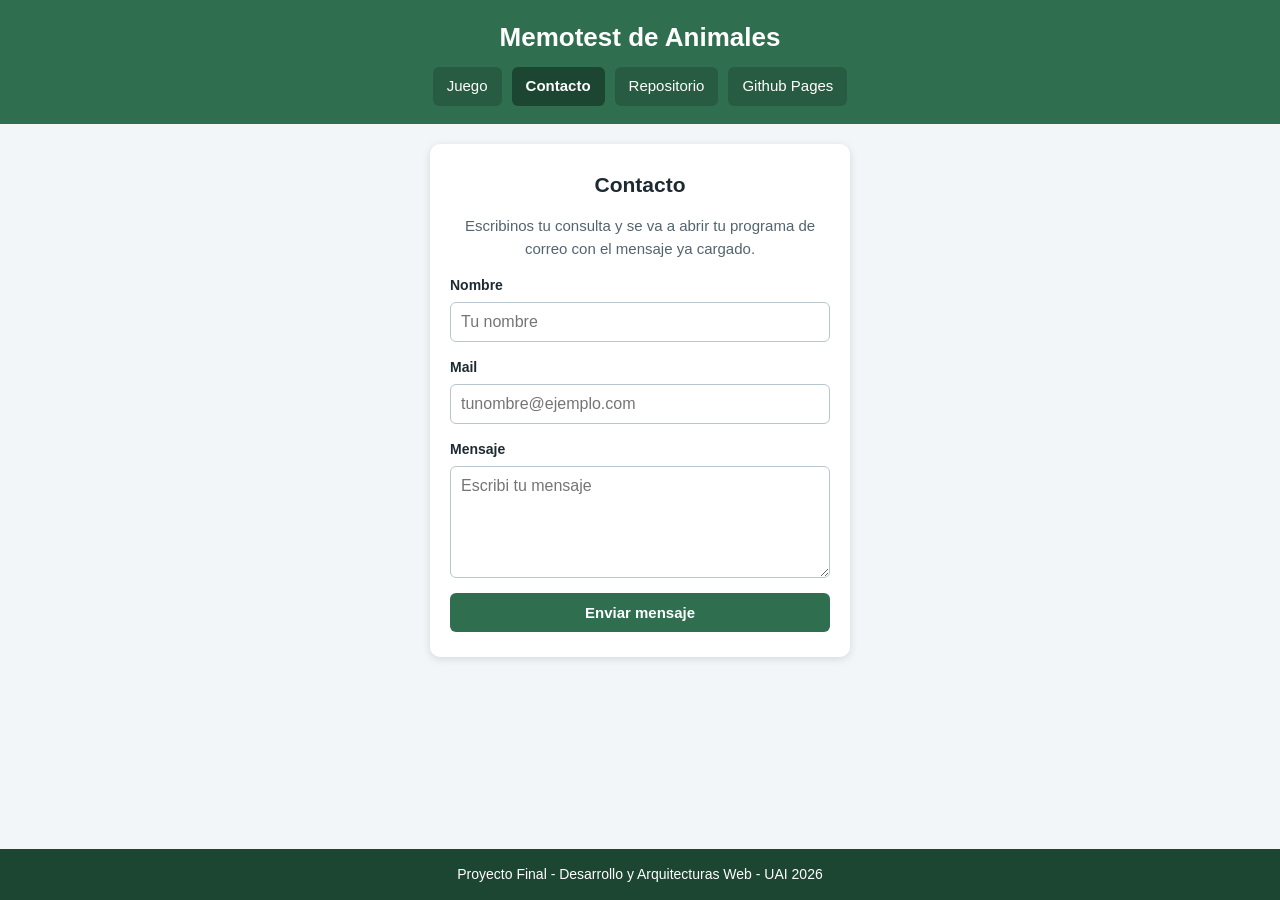
==== pages/contact.html @ 3eb37f37 "Crear pagina de contacto con validaciones y envio por mail" ====
<!DOCTYPE html>
<html lang="es">
  <head>
    <meta charset="UTF-8" />
    <meta name="viewport" content="width=device-width, initial-scale=1.0" />
    <title>Contacto - Memotest de Animales</title>
    <link rel="stylesheet" href="../css/reset.css" />
    <link rel="stylesheet" href="../css/styles.css" />
  </head>

  <body>
    <header class="encabezado">
      <h1 class="titulo-sitio">Memotest de Animales</h1>

      <nav class="navegacion">
        <a class="link-nav" href="../index.html">Juego</a>
        <a class="link-nav activo" href="contact.html">Contacto</a>
        <a
          class="link-nav"
          href="https://github.com/AndresVaccari/FinalDAW"
          target="_blank"
          rel="noopener"
          >Repositorio</a
        >
        <a
          class="link-nav"
          href="https://andresvaccari.github.io/FinalDAW/"
          target="_blank"
          rel="noopener"
          >Github Pages</a
        >
      </nav>
    </header>

    <main class="contenido">
      <section class="pantalla-inicio">
        <h2 class="subtitulo">Contacto</h2>

        <p class="texto-ayuda">
          Escribinos tu consulta y se va a abrir tu programa de correo con el
          mensaje ya cargado.
        </p>

        <form class="formulario-inicio" id="formulario-contacto">
          <div class="campo">
            <label class="etiqueta" for="input-nombre-contacto">Nombre</label>
            <input
              class="entrada"
              id="input-nombre-contacto"
              type="text"
              placeholder="Tu nombre"
              autocomplete="off"
            />
          </div>

          <div class="campo">
            <label class="etiqueta" for="input-mail">Mail</label>
            <input
              class="entrada"
              id="input-mail"
              type="text"
              placeholder="tunombre@ejemplo.com"
              autocomplete="off"
            />
          </div>

          <div class="campo">
            <label class="etiqueta" for="input-mensaje">Mensaje</label>
            <textarea
              class="entrada area-texto"
              id="input-mensaje"
              rows="5"
              placeholder="Escribi tu mensaje"
            ></textarea>
          </div>

          <p class="mensaje-error oculto" id="mensaje-error-contacto"></p>
          <p class="mensaje-exito oculto" id="mensaje-exito-contacto"></p>

          <button class="boton boton-principal" type="submit">
            Enviar mensaje
          </button>
        </form>
      </section>
    </main>

    <footer class="pie">
      <p>Proyecto Final - Desarrollo y Arquitecturas Web - UAI 2026</p>
    </footer>

    <script src="../js/validations.js"></script>
    <script src="../js/contact.js"></script>
  </body>
</html>
---- css/styles.css ----
/* Estilos generales del sitio */

body {
  display: flex;
  flex-direction: column;
  min-height: 100vh;
  background-color: #f2f6f9;
  color: #1e2a32;
}

/* Encabezado y navegacion */

.encabezado {
  display: flex;
  flex-direction: column;
  align-items: center;
  gap: 10px;
  padding: 18px 15px;
  background-color: #2f6f4f;
  color: #ffffff;
}

.titulo-sitio {
  font-size: 26px;
  text-align: center;
}

.navegacion {
  display: flex;
  flex-wrap: wrap;
  justify-content: center;
  gap: 10px;
}

.link-nav {
  padding: 8px 14px;
  border-radius: 6px;
  background-color: #275c42;
  font-size: 15px;
}

.link-nav:hover {
  background-color: #1d4632;
}

.link-nav.activo {
  background-color: #1d4632;
  font-weight: bold;
}

/* Contenido principal */

.contenido {
  display: flex;
  flex-direction: column;
  align-items: center;
  gap: 20px;
  flex-grow: 1;
  width: 100%;
  max-width: 900px;
  margin: 0 auto;
  padding: 20px 15px;
}

/* Utilidades */

.oculto {
  display: none;
}

/* Pantalla de inicio */

.pantalla-inicio {
  display: flex;
  flex-direction: column;
  align-items: center;
  gap: 15px;
  width: 100%;
  max-width: 420px;
  padding: 25px 20px;
  border-radius: 10px;
  background-color: #ffffff;
  box-shadow: 0 2px 8px rgba(0, 0, 0, 0.12);
}

.subtitulo {
  font-size: 21px;
  text-align: center;
}

.texto-ayuda {
  font-size: 15px;
  text-align: center;
  color: #52646f;
}

.formulario-inicio {
  display: flex;
  flex-direction: column;
  gap: 15px;
  width: 100%;
}

.campo {
  display: flex;
  flex-direction: column;
  gap: 6px;
}

.etiqueta {
  font-size: 14px;
  font-weight: bold;
}

.entrada {
  padding: 10px;
  border: 1px solid #b9c6cf;
  border-radius: 6px;
  background-color: #ffffff;
  color: #1e2a32;
}

.entrada:focus {
  outline: 2px solid #2f6f4f;
  border-color: #2f6f4f;
}

.mensaje-error {
  padding: 9px 11px;
  border-radius: 6px;
  background-color: #fbe3e3;
  color: #9e2020;
  border-left: 4px solid #9e2020;
  font-size: 14px;
}

.mensaje-exito {
  padding: 9px 11px;
  border-radius: 6px;
  background-color: #e2f2e8;
  color: #1d4632;
  border-left: 4px solid #1d4632;
  font-size: 14px;
}

.area-texto {
  resize: vertical;
  min-height: 110px;
}

/* Botones */

.boton {
  padding: 11px 18px;
  border: none;
  border-radius: 6px;
  background-color: #cfdae1;
  color: #1e2a32;
  cursor: pointer;
  font-size: 15px;
}

.boton:hover {
  background-color: #bccad3;
}

.boton-principal {
  background-color: #2f6f4f;
  color: #ffffff;
  font-weight: bold;
}

.boton-principal:hover {
  background-color: #245740;
}

/* Pantalla de juego */

.pantalla-juego {
  display: flex;
  flex-direction: column;
  align-items: center;
  gap: 18px;
  width: 100%;
}

.panel-datos {
  display: flex;
  flex-wrap: wrap;
  justify-content: center;
  gap: 10px;
  width: 100%;
}

.dato {
  display: flex;
  flex-direction: column;
  align-items: center;
  min-width: 92px;
  padding: 8px 12px;
  border-radius: 8px;
  background-color: #ffffff;
  box-shadow: 0 1px 4px rgba(0, 0, 0, 0.1);
}

.dato-etiqueta {
  font-size: 12px;
  text-transform: uppercase;
  color: #52646f;
}

.dato-valor {
  font-size: 17px;
  font-weight: bold;
}

.acciones-juego {
  display: flex;
  flex-wrap: wrap;
  justify-content: center;
  gap: 10px;
}

/* Tablero de cartas */

.tablero {
  display: flex;
  flex-wrap: wrap;
  justify-content: center;
  gap: 8px;
  width: 100%;
  max-width: 600px;
}

.tablero-facil .carta {
  width: calc(25% - 6px);
}

.tablero-medio .carta {
  width: calc(20% - 7px);
}

.tablero-dificil .carta {
  width: calc(16.6% - 7px);
}

.carta {
  position: relative;
  height: 80px;
  padding: 0;
  border: none;
  background: none;
  cursor: pointer;
  perspective: 600px;
}

.carta-cara {
  position: absolute;
  top: 0;
  left: 0;
  display: flex;
  align-items: center;
  justify-content: center;
  width: 100%;
  height: 100%;
  border-radius: 8px;
  font-size: 32px;
  backface-visibility: hidden;
  transition: transform 0.4s;
}

.carta-dorso {
  background-color: #2f6f4f;
  color: #ffffff;
  font-weight: bold;
}

.carta-frente {
  background-color: #ffffff;
  border: 2px solid #2f6f4f;
  transform: rotateY(180deg);
}

.carta.descubierta .carta-dorso {
  transform: rotateY(180deg);
}

.carta.descubierta .carta-frente {
  transform: rotateY(360deg);
}

/* Estado de par encontrado: se marca con color y con un simbolo */

.carta.emparejada {
  cursor: default;
}

.carta.emparejada .carta-frente {
  background-color: #e2f2e8;
  border-color: #1d4632;
  border-width: 3px;
}

.carta.emparejada .carta-frente::after {
  content: "✔";
  position: absolute;
  top: 1px;
  right: 5px;
  font-size: 13px;
  color: #1d4632;
}

/* Estado de par incorrecto: se marca con color y con un simbolo */

.carta.incorrecta .carta-frente {
  background-color: #fbe3e3;
  border-color: #9e2020;
  border-width: 3px;
}

.carta.incorrecta .carta-frente::after {
  content: "✖";
  position: absolute;
  top: 1px;
  right: 5px;
  font-size: 13px;
  color: #9e2020;
}

/* Modales de la interfaz */

.fondo-modal {
  position: fixed;
  top: 0;
  left: 0;
  display: flex;
  align-items: center;
  justify-content: center;
  width: 100%;
  height: 100%;
  padding: 15px;
  background-color: rgba(0, 0, 0, 0.55);
  z-index: 10;
}

.modal {
  display: flex;
  flex-direction: column;
  gap: 14px;
  width: 100%;
  max-width: 420px;
  max-height: 90vh;
  overflow-y: auto;
  padding: 22px 20px;
  border-radius: 10px;
  background-color: #ffffff;
  color: #1e2a32;
}

.modal-titulo {
  font-size: 22px;
  text-align: center;
}

.lista-resultado {
  display: flex;
  flex-direction: column;
  gap: 6px;
}

.fila-resultado {
  display: flex;
  justify-content: space-between;
  gap: 10px;
  padding: 7px 10px;
  border-radius: 6px;
  background-color: #f2f6f9;
  font-size: 15px;
}

.fila-resultado.destacada {
  background-color: #e2f2e8;
  font-weight: bold;
}

.acciones-modal {
  display: flex;
  flex-wrap: wrap;
  justify-content: center;
  gap: 10px;
}

.modal-ancho {
  max-width: 560px;
}

/* Listado del ranking */

.lista-ranking {
  display: flex;
  flex-direction: column;
  gap: 8px;
}

.fila-ranking {
  display: flex;
  flex-wrap: wrap;
  align-items: center;
  gap: 8px;
  padding: 9px 11px;
  border-radius: 6px;
  background-color: #f2f6f9;
  font-size: 14px;
}

.posicion-ranking {
  display: flex;
  align-items: center;
  justify-content: center;
  width: 26px;
  height: 26px;
  border-radius: 50%;
  background-color: #2f6f4f;
  color: #ffffff;
  font-weight: bold;
  font-size: 13px;
}

.jugador-ranking {
  flex-grow: 1;
  font-weight: bold;
}

.detalle-ranking {
  width: 100%;
  color: #52646f;
  font-size: 13px;
}

.boton-peligro {
  background-color: #9e2020;
  color: #ffffff;
}

.boton-peligro:hover {
  background-color: #831919;
}

/* Pie de pagina */

.pie {
  padding: 15px;
  background-color: #1d4632;
  color: #ffffff;
  text-align: center;
  font-size: 14px;
}

/* Responsive */

@media (max-width: 700px) {
  .carta {
    height: 64px;
  }

  .carta-cara {
    font-size: 25px;
  }
}

@media (max-width: 600px) {
  .titulo-sitio {
    font-size: 21px;
  }

  .link-nav {
    font-size: 14px;
    padding: 7px 11px;
  }
}

@media (max-width: 480px) {
  .carta {
    height: 52px;
  }

  .carta-cara {
    font-size: 20px;
  }

  .dato {
    min-width: 78px;
    padding: 6px 9px;
  }
}
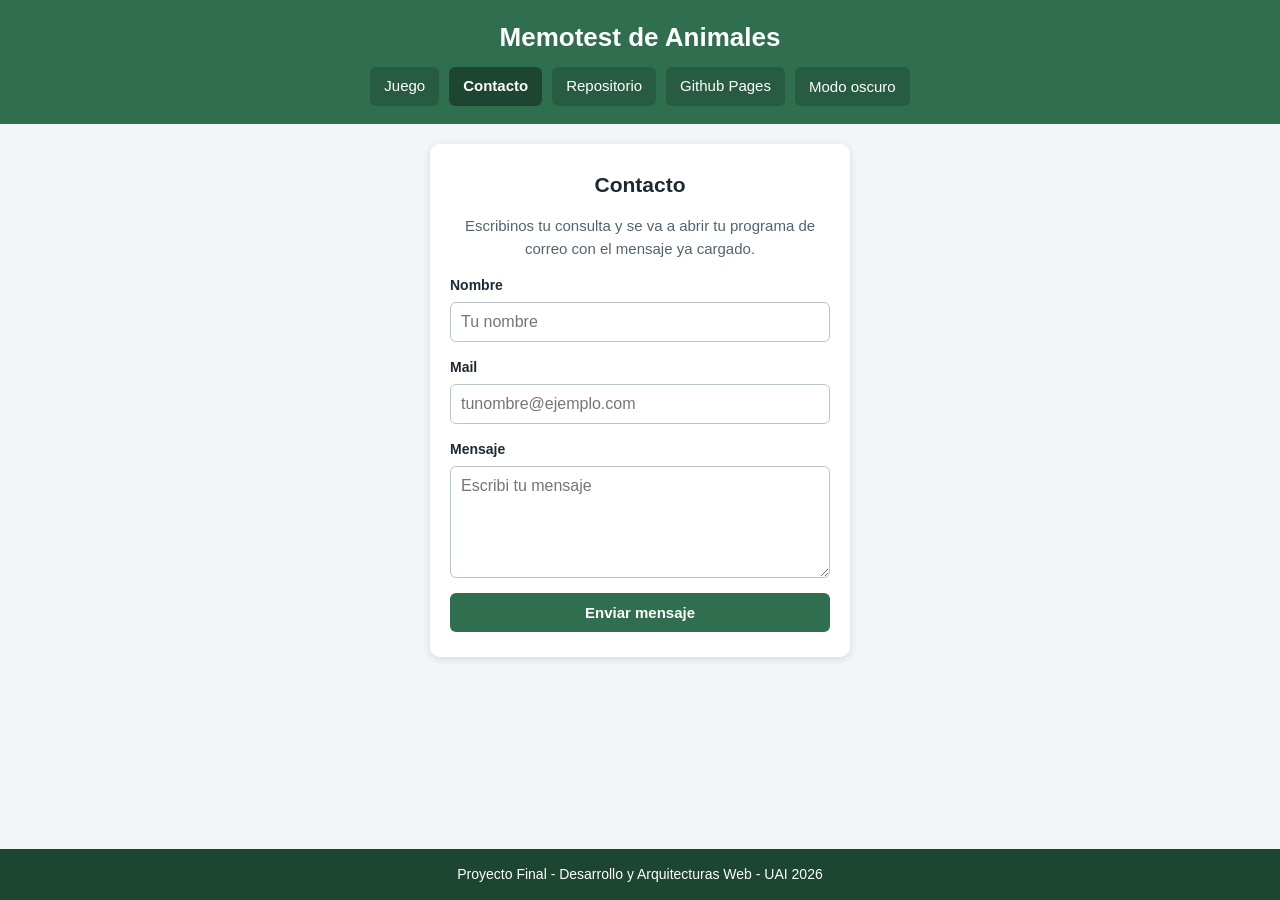
==== commit 961fde8c: "Agregar modo oscuro con preferencia guardada" ====
--- a/pages/contact.html
+++ b/pages/contact.html
@@ -29,6 +29,9 @@
           rel="noopener"
           >Github Pages</a
         >
+        <button class="link-nav boton-tema" id="boton-tema" type="button">
+          Modo oscuro
+        </button>
       </nav>
     </header>
 
@@ -89,6 +92,8 @@
     </footer>
 
     <script src="../js/validations.js"></script>
+    <script src="../js/storage.js"></script>
+    <script src="../js/theme.js"></script>
     <script src="../js/contact.js"></script>
   </body>
 </html>
--- a/css/styles.css
+++ b/css/styles.css
@@ -46,6 +46,12 @@
 .link-nav.activo {
   background-color: #1d4632;
   font-weight: bold;
+}
+
+.boton-tema {
+  border: none;
+  color: #ffffff;
+  cursor: pointer;
 }
 
 /* Contenido principal */
@@ -456,6 +462,103 @@
   font-size: 14px;
 }
 
+/* Modo oscuro */
+
+body.tema-oscuro {
+  background-color: #16202a;
+  color: #e6edf3;
+}
+
+.tema-oscuro .pantalla-inicio,
+.tema-oscuro .dato,
+.tema-oscuro .modal {
+  background-color: #22303c;
+}
+
+.tema-oscuro .dato-etiqueta,
+.tema-oscuro .texto-ayuda,
+.tema-oscuro .detalle-ranking {
+  color: #a7bac9;
+}
+
+.tema-oscuro .entrada {
+  background-color: #16202a;
+  color: #e6edf3;
+  border-color: #3c4c5a;
+}
+
+.tema-oscuro .boton {
+  background-color: #3c4c5a;
+  color: #e6edf3;
+}
+
+.tema-oscuro .boton:hover {
+  background-color: #4a5c6c;
+}
+
+.tema-oscuro .boton-principal {
+  background-color: #3f8f68;
+  color: #0f1720;
+}
+
+.tema-oscuro .boton-principal:hover {
+  background-color: #4fa377;
+}
+
+.tema-oscuro .boton-peligro {
+  background-color: #c04545;
+  color: #ffffff;
+}
+
+.tema-oscuro .fila-resultado,
+.tema-oscuro .fila-ranking {
+  background-color: #16202a;
+}
+
+.tema-oscuro .fila-resultado.destacada {
+  background-color: #234233;
+  color: #e6edf3;
+}
+
+.tema-oscuro .modal-titulo,
+.tema-oscuro .subtitulo {
+  color: #e6edf3;
+}
+
+.tema-oscuro .carta-frente {
+  background-color: #22303c;
+  border-color: #3f8f68;
+}
+
+.tema-oscuro .carta.emparejada .carta-frente {
+  background-color: #234233;
+}
+
+.tema-oscuro .carta.emparejada .carta-frente::after {
+  color: #7fd0a4;
+}
+
+.tema-oscuro .carta.incorrecta .carta-frente {
+  background-color: #422323;
+  border-color: #d16a6a;
+}
+
+.tema-oscuro .carta.incorrecta .carta-frente::after {
+  color: #f0a0a0;
+}
+
+.tema-oscuro .mensaje-error {
+  background-color: #422323;
+  color: #f5c6c6;
+  border-left-color: #d16a6a;
+}
+
+.tema-oscuro .mensaje-exito {
+  background-color: #234233;
+  color: #b9e8cd;
+  border-left-color: #7fd0a4;
+}
+
 /* Responsive */
 
 @media (max-width: 700px) {
